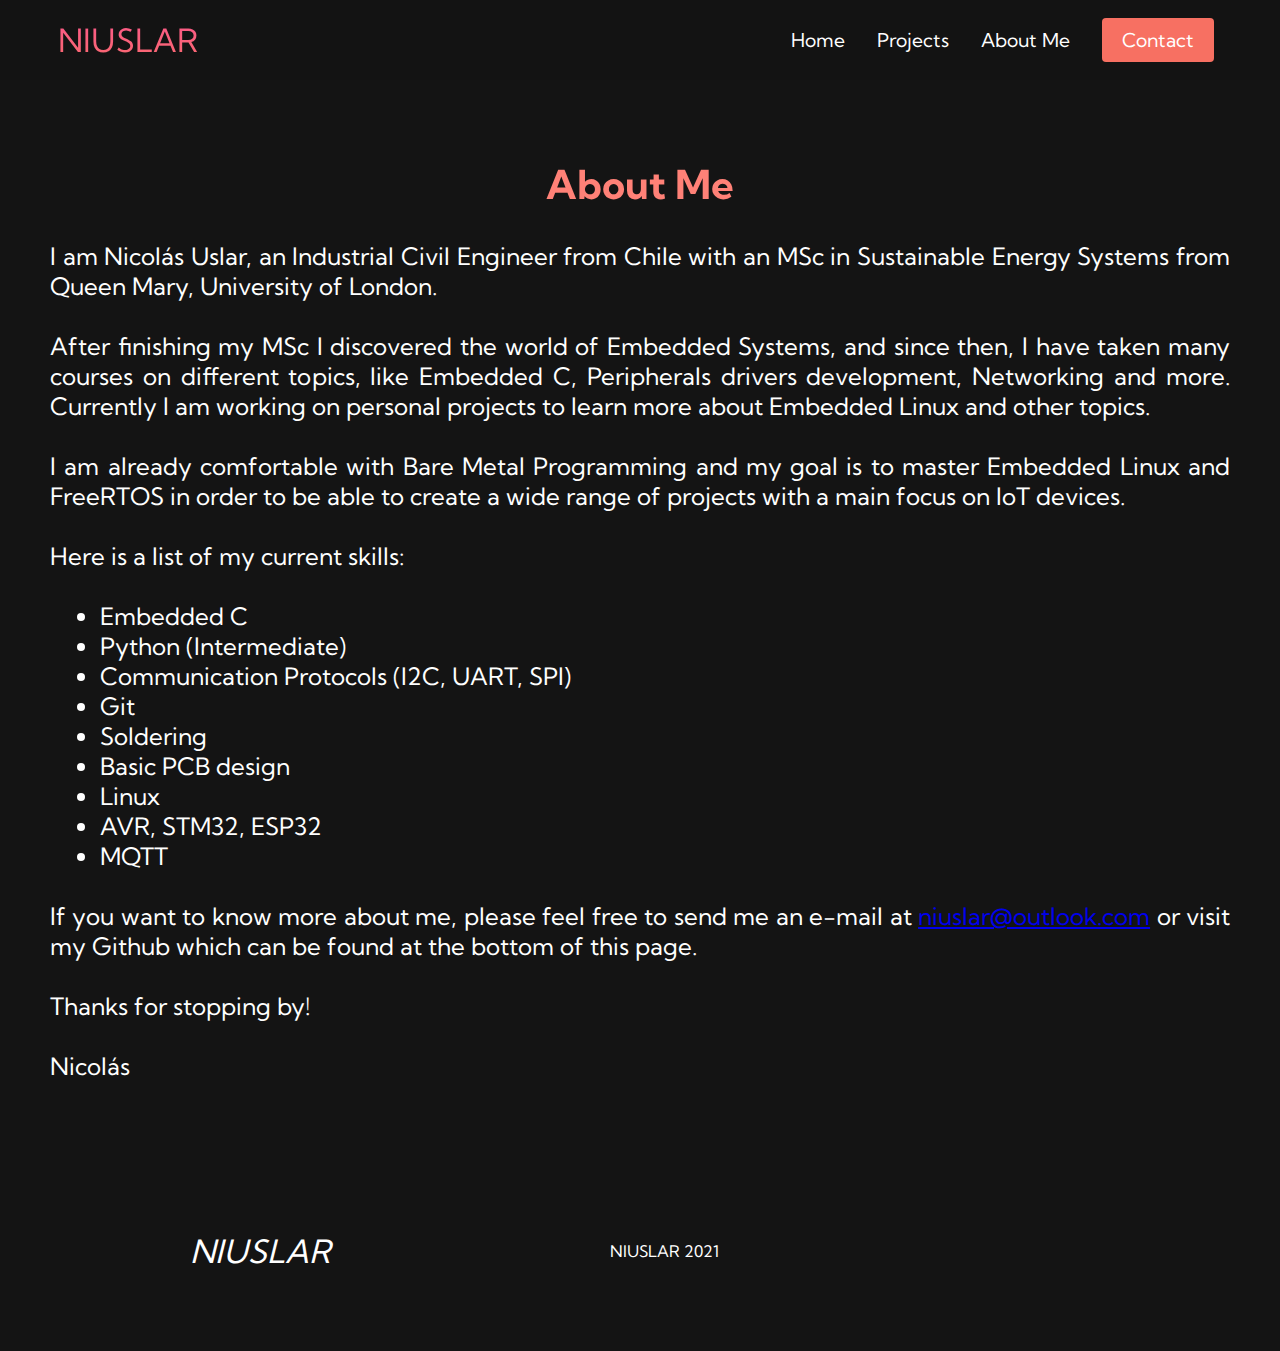
==== about.html @ 7288bb12 "Change footer" ====
<!DOCTYPE html>
<html lang="en">
<head>
    <meta charset="UTF-8">
    <meta http-equiv="X-UA-Compatible" content="IE=edge">
    <meta name="viewport" content="width=device-width, initial-scale=1.0">
    <title>Niuslar's Portfolio</title>
    <link rel = "icon" href = "images/icon.png" type = "image/x-icon">
    <link rel="stylesheet" href="styles2.css">
    <link rel="stylesheet" href="https://use.fontawesome.com/releases/v5.15.4/css/all.css" 
    integrity="sha384-DyZ88mC6Up2uqS4h/KRgHuoeGwBcD4Ng9SiP4dIRy0EXTlnuz47vAwmeGwVChigm" 
    crossorigin="anonymous">
    <link rel="preconnect" href="https://fonts.googleapis.com">
    <link rel="preconnect" href="https://fonts.gstatic.com" crossorigin>
    <link href="https://fonts.googleapis.com/css2?family=Kumbh+Sans:wght@400;700&display=swap" rel="stylesheet">
</head>
<body>
    <!--Navbar section-->
    <nav class="navbar">
        <div class="navbar__container">
            <a href="index.html" id="navbar__logo"><i class="fas fa-laptop-code"></i>
                NIUSLAR</a>
            <div class="navbar__toggle" id="mobile-menu">
                <span class="bar"></span>
                <span class="bar"></span>
                <span class="bar"></span>
            </div>
            <ul class="navbar__menu">
                <li class="navbar__item">
                    <a href="index.html" class="navbar__links">Home</a>
                </li>
                <li class="navbar__item">
                    <a href="projects.html" class="navbar__links">Projects</a>
                </li>
                <li class="navbar__item">
                    <a href="about.html" class="navbar__links">About Me</a>
                </li>
                <li class="navbar__btn">
                    <a href="mailto:&#110;&#105;&#117;&#115;&#108;&#097;&#114;&#064;&#111;&#117;&#116;&#108;&#111;&#111;&#107;&#046;&#099;&#111;&#109;" class="button">Contact</a>
                </li>
            </ul>
        </div>
    </nav>

    <!-- About Me Section -->
    <div class="about">
        <div class="about__container">
            <div class="about__items">
                <h1>About Me</h1>
                <!--img src="images/profile.jpg" alt="Profile Picture"-->
                <p>I am Nicolás Uslar, an Industrial Civil Engineer from Chile with an MSc in Sustainable 
                    Energy Systems from Queen Mary, University of London. 
                </p>
                <p> After finishing my MSc I discovered the world of Embedded Systems, and since then, I have taken many courses on different topics, like Embedded C, Peripherals drivers development, Networking and more. 
                    Currently I am working on personal projects to learn more about Embedded Linux and other topics. 
                </p>
                <p> I am already comfortable with Bare Metal Programming and my goal is to master Embedded Linux and FreeRTOS in order to 
                    be able to create a wide range of projects with a main focus on IoT devices. <br><br>Here is a list of my current skills:
                </p>
                <ul class='skills'>
                    <li>Embedded C</li>
                    <li>Python (Intermediate)</li>
                    <li>Communication Protocols (I2C, UART, SPI)</li>
                    <li>Git</li>
                    <li>Soldering</li>
                    <li>Basic PCB design</li>
                    <li>Linux</li>
                    <li>AVR, STM32, ESP32</li>
                    <li>MQTT</li>
                </ul>
                <p> If you want to know more about me, please feel free to send me an e-mail at <a href="mailto:&#110;&#105;&#117;&#115;&#108;&#097;&#114;&#064;&#111;&#117;&#116;&#108;&#111;&#111;&#107;&#046;&#099;&#111;&#109;">&#110;&#105;&#117;&#115;&#108;&#097;&#114;&#064;&#111;&#117;&#116;&#108;&#111;&#111;&#107;&#046;&#099;&#111;&#109;</a> or visit 
                    my Github which can be found at the bottom of this page. 
                    </p>
                <p>Thanks for stopping by! </p>
                <p> Nicolás</p>
            </div>
        </div>
    </div>



    <!-- Footer Section -->
    <div class="footer__container">
        <div class="footer__links">
            <div class="footer__link--wrapper">
                <!--
                <div class="footer__link--items">
                    <h2>More Info</h2>
                    <a href="/">My CV</a>
                    <a href="/">Contact Info</a>
                </div>
                -->
            </div>
        </div>
        <div class="social__media">
            <div class="social__media--wrap">
                <div class="footer__logo">
                    <a href="index.html" id="footer__logo"><i class="fas fa-laptop-code">
                        NIUSLAR
                    </i></a>
                </div>
                <p class="website__rights">NIUSLAR 2021</p>
                <div class="social__icons">
                    <!--a href="" class="social__icon--link" target="_blank"> 
                        <i class="fab fa-linkedin"></i>
                    </a-->
                    <a href="https://github.com/Niuslar" class="social__icon--link" target="_blank"> 
                        <i class="fab fa-github"></i>
                    </a>
                </div>
            </div>
        </div>
    </div>

    <script src="app.js"></script>
</body>
</html>
---- styles2.css ----
*{
    box-sizing: border-box;
    margin: 0;
    padding: 0;
    font-family: 'Kumbh Sans', sans-serif;
}

.navbar{
    background: #131313;
    height: 80px; 
    display: flex;
    justify-content: center;
    align-items: center;
    font-size: 1.2rem;
    position: sticky;
    top: 0;
    z-index: 999;
}

.navbar__container{
    display: flex;
    justify-content: space-between;
    height: 80px;
    z-index: 1;
    width: 100%;
    max-width: 1300px;
    margin: 0 auto;
    padding: 0 50px;
}

#navbar__logo {
    background-color: #ff8177;
    background-image: linear-gradient(to top, #f77062 0%, #fe5196 100%);
    background-size: 100%;
    -webkit-background-clip: text;
    -moz-background-clip: text;
    -webkit-text-fill-color: transparent;
    -moz-text-fill-color: transparent; 
    display: flex;
    align-items: center; 
    cursor: pointer; 
    text-decoration: none; 
    font-size: 2rem;
}

.fa-laptop-code{
    margin-right: 0.5rem;
}

.navbar__menu{
    display: flex;
    align-items: center;
    list-style: none;
    text-align: center;
}

.navbar__item{
    height: 80px;
}

.navbar__links{
    color: #ffff;
    display: flex;
    align-items: center;
    justify-content: center;
    text-decoration: none;
    padding: 0 1rem;
    height: 100%; 
    white-space: nowrap;
}

.navbar__btn{
    display: flex; 
    justify-content: center;
    align-items: center; 
    padding: 0 1rem; 
    width: 100%
}

.button{
    display: flex;
    justify-content: center; 
    align-items: center; 
    text-decoration: none;
    padding: 10px 20px;
    height: 100%;
    width: 100%;
    border: none; 
    outline: none;
    border-radius: 4px;
    background: #f77062;
    color: #ffff;
}

.button:hover{
    background: #4837ff;
    transition: all 0.3s ease;
}

.navbar__links:hover{
    background: #f77062;
    transition: all 0.3s ease;
}

@media screen and (max-width: 960px){
    .navbar__container{
        display: flex; 
        justify-content: space-between;
        height: 80px;
        z-index: 1; 
        width: 100%; 
        max-width: 1300px;
        padding: 0; 
    }

    .navbar__menu{
        display: grid; 
        grid-template-columns: auto;
        margin: 0; 
        width: 100%; 
        position: absolute; 
        top: -1000px;
        opacity: 0; 
        transition: all 0.5s ease; 
        height: 50vh; 
        z-index: -1; 
        background: #131313;
    }

    .navbar__menu.active{
        background: #131313; 
        top: 100%; 
        opacity: 1;
        transition:  all 0.5s ease;
        z-index: 99;
        height: 50vh; 
        font-size: 1.6rem;
    }

    #navbar__logo{
        padding-left: 25px; 
    }

    .navbar__toggle .bar{
        width: 25px; 
        height: 3px; 
        margin: 5px auto; 
        transition: all 0.3s ease-in-out;
        background: #fff;
    }

    .navbar__item{
        width: 100%; 
    }

    .navbar__links{
        text-align: center; 
        padding: 2rem; 
        width: 100%; 
        display: table; 
    }

    #mobile-menu{
        position: absolute;
        top: 20%; 
        right: 5%; 
        transform: translate(5%, 20%);
    }

    .navbar__btn{
        padding-bottom: 2rem;
    }

    .button{
        display: flex; 
        justify-content: center;
        align-items: center; 
        width: 80%; 
        height: 80px; 
        margin: 0;
    }

    .navbar__toggle .bar{
        display: block; 
        cursor: pointer; 
    }

    #mobile-menu.is-active .bar:nth-child(2){
        opacity: 0;
    }

    #mobile-menu.is-active .bar:nth-child(1){
        transform: translateY(8px) rotate(45deg);
    }

    #mobile-menu.is-active .bar:nth-child(3){
        transform: translateY(-8px) rotate(-45deg);
    }
}

/* About Me Section */

.about{
    background: #141414;
    display: flex;
}

.about__container{
    display: flex;
    justify-content: space-between;
    height: auto;
    z-index: 1;
    width: 100%;
    max-width: 1300px;
    margin: 0 auto;
    padding: 0 50px;
}



.about__container h1{
    height: auto;
    text-align: center;
    background-color: #ff8177;
    background-image: linear-gradient(to rightl #ff8177 0%, #ff867a 0%, #ff8c7f 21%, #f99185 52%, #cf556c 78%, #b12a5b 100%);
    background-size: 100%; 
    margin-top: 5rem;
    margin-bottom: 2rem;
    font-size: 2.5rem;
    -webkit-background-clip: text;
    -moz-background-clip: text;
    -webkit-text-fill-color: transparent;
    -moz-text-fill-color: transparent; 
}

.about__items{
    justify-content: space-between;
}

.about__items p{
    text-align: justify;
    color: #fff;
    justify-content: center;
    font-size: 1.5rem;
    margin: 30px auto;
}

.skills{
    text-align: justify;
    color: #fff;
    justify-content: center;
    font-size: 1.5rem;
    margin: 30px 50px;
}

img{
    border-radius: 50%;
    width: 220px;
    height: 220px;
    float: right;
    -webkit-filter: grayscale(100%); 
    filter: grayscale(100%);
    margin: 0 20px;
}

@media screen and (max-width: 960px){
    img{
        margin-left: 45px;
        margin-right: 45px;
        margin-bottom: 3rem;
    }

    .about__items p{
        margin-top: 3rem;
        padding-right: 20px;
    }
}



/* Projects Section CSS */
.services{
    background: #141414;
    display: flex; 
    flex-direction: column;
    align-items: center;
    justify-content: space-between;
    height: auto;
}

.services h1{
    background-color: #ff8177;
    background-image: linear-gradient(to rightl #ff8177 0%, #ff867a 0%, #ff8c7f 21%, #f99185 52%, #cf556c 78%, #b12a5b 100%);
    background-size: 100%; 
    margin-top: 2rem;
    margin-bottom: 2rem;
    font-size: 2.5rem;
    -webkit-background-clip: text;
    -moz-background-clip: text;
    -webkit-text-fill-color: transparent;
    -moz-text-fill-color: transparent;
}


.services__container{
    display: flex;
    justify-content: center;
    flex-wrap: wrap;
}

.services__card{
    margin: 1rem;
    height: 300px;
    width: 300px;
    border-radius: 4px;
    background-image: linear-gradient(to bottom, rgba(0,0,0,0) 0%, rgba(17,17,17, 0.6) 100%), url(/images/pic2.jpg);
    background-size: cover;
    position: relative;
    color: #fff;
}

.services__card:nth-child(2){
    margin: 1rem;
    height: 300px;
    width: 300px;
    border-radius: 4px;
    background-image: linear-gradient(to bottom, rgba(0,0,0,0) 0%, rgba(17,17,17, 0.6) 100%), url(images/pic3.jpg);
    background-size: cover;
    position: relative;
    color: #fff;
}

.services__card:nth-child(3){
    margin: 1rem;
    height: 300px;
    width: 300px;
    border-radius: 4px;
    background-image: linear-gradient(to bottom, rgba(0,0,0,0) 0%, rgba(17,17,17, 0.6) 100%), url(images/curr_proj_2.jpg);
    background-size: cover;
    position: relative;
    color: #fff;
}

#curr_pro_1{
    margin: 1rem;
    height: 300px;
    width: 300px;
    border-radius: 4px;
    background-image: linear-gradient(to top, rgba(0,0,0,0) 0%, rgba(187, 176, 176, 0.5) 100%), url(images/calendar.jpg);
    background-size: cover;
    position: relative;
    color: #fff;
}

#curr_pro_2{
    margin: 1rem;
    height: 300px;
    width: 300px;
    border-radius: 4px;
    background-image: linear-gradient(to bottom, rgba(0,0,0,0) 0%, rgba(17,17,17, 0.6) 100%), url(images/);
    background-size: cover;
    position: relative;
    color: #fff;
}

#fu_pro_1{
    margin: 1rem;
    height: 300px;
    width: 300px;
    border-radius: 4px;
    background-image: linear-gradient(to bottom, rgba(0,0,0,0) 0%, rgba(17,17,17, 0.6) 100%), url(images/pic4.jpg);
    background-size: cover;
    position: relative;
    color: #fff;
}

#fu_pro_2{
    margin: 1rem;
    height: 300px;
    width: 300px;
    border-radius: 4px;
    background-image: linear-gradient(to bottom, rgba(0,0,0,0) 0%, rgba(17,17,17, 0.6) 100%), url(images/pic5.jpg);
    background-size: cover;
    position: relative;
    color: #fff;
}

.services h2{
    position: absolute;
    top: 100px;
    left: 30px;
}


.services__card p{
    position: absolute;
    top: 150px;
    left: 30px;
    right: 30px;
    text-align: justify;
}

.services__card button{
    color: #fff;
    padding: 10px 20px;
    border: none;
    outline: none;
    border-radius: 4px;
    background: #f77062;
    position: absolute;
    top: 200px;
    right: 30px;
    font-size: 1rem;
    cursor: pointer;
}


.services__card:hover{
    transform: scale(1.075);
    transition: 0.2s ease-in;

}

@media screen and (max-width: 960px){
    .services{
        height: auto;
    }
    
    .services h1{
        font-size: 2rem;
        margin-top: 3rem;
    }
}

@media screen and (max-width: 480px){
    .services{
        height: auto;
    }

    .services h1{
        font-size: 1.2rem;
    }

    .services__card{
        width: 300px;
    }
}

/* Footer CSS */
.footer__container{
    background-color: #141414;
    padding: 5rem 0;
    display: flex;
    flex-direction: column;
    justify-content: center;
    align-items: center;
}

#footer__logo{
    color: #fff;
    display: flex;
    align-items: center;
    cursor: pointer;
    text-decoration: none;
    font-size: 2rem;
}

.footer__links{
    width: 100%;
    max-width: 1000px;
    display: flex;
    justify-content: center;
}

.footer__link--wrapper{
    display: flex;
}

.footer__link--items{
    display: flex;
    flex-direction: column;
    align-items: flex-start;
    margin: 16px;
    text-align: left;
    width: 160px;
    box-sizing: border-box;
}

.footer__link--items h2{
    margin-bottom: 16px;
}

.footer__link--items > h2{
    color: #fff;
}

.footer__link--items a{
    color: #fff;
    text-decoration: none;
    margin-bottom: 0.5rem;
}

.footer__link--items a:hover{
    color: #e9e9e9;
    transition: 0.3s ease-out;
}

/* Social Icons */
.social__icon--link{
    color: #fff;
    font-size: 30px;
}

.social__media{
    max-width: 1000px;
    width: 100%;
}

.social__media--wrap{
    display: flex;
    justify-content: space-between;
    align-items: center;
    width: 90%;
    max-width: 1000px;
    margin: 40px auto 0 auto;
}

.social__icons{
    display: flex;
    justify-content: space-between;
    align-items: center;
    width: 100px;
}

.social__logo{
    color: #fff;
    justify-self: flex-start;
    margin-left: 20px;
    cursor: pointer;
    text-decoration: none;
    font-size: 2rem;
    display: flex;
    align-items: center;
    margin-bottom: 16px;
}

.website__rights{
    color: #fff;
}

@media screen and (max-width: 820px){
    .footer__links{
        padding-top: 2rem;
    }

    .footer__logo{
        margin-bottom: 2rem;
    }
    
    .website__rights{
        margin-bottom: 2rem;
    }

    .footer__link--wrapper{
        flex-direction: column;
    }

    .social__media--wrap{
        flex-direction: column;
    }
}

@media screen and (max-width: 480px){
    .footer__link--items{
        margin: 0;
        padding: 10px;
        width: 100%;
    }
}
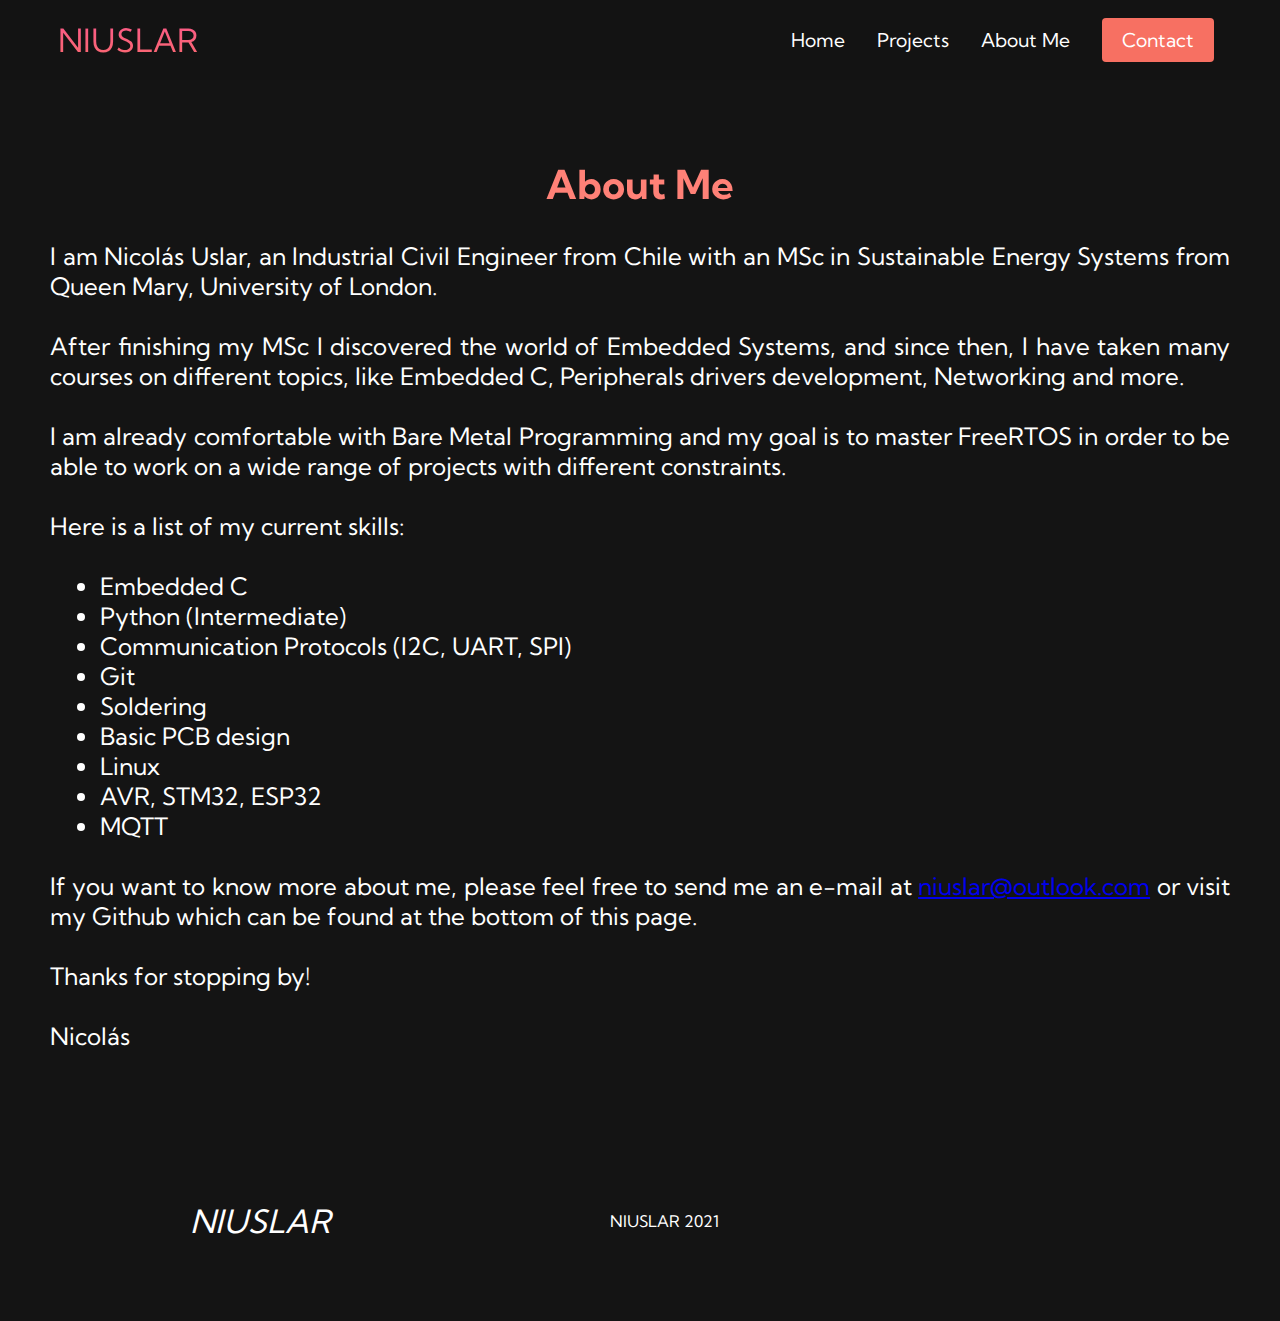
==== commit 031ae500: "Update projects and about me page" ====
--- a/about.html
+++ b/about.html
@@ -51,11 +51,10 @@
                 <p>I am Nicolás Uslar, an Industrial Civil Engineer from Chile with an MSc in Sustainable 
                     Energy Systems from Queen Mary, University of London. 
                 </p>
-                <p> After finishing my MSc I discovered the world of Embedded Systems, and since then, I have taken many courses on different topics, like Embedded C, Peripherals drivers development, Networking and more. 
-                    Currently I am working on personal projects to learn more about Embedded Linux and other topics. 
+                <p> After finishing my MSc I discovered the world of Embedded Systems, and since then, I have taken many courses on different topics, like Embedded C, Peripherals drivers development, Networking and more.
                 </p>
-                <p> I am already comfortable with Bare Metal Programming and my goal is to master Embedded Linux and FreeRTOS in order to 
-                    be able to create a wide range of projects with a main focus on IoT devices. <br><br>Here is a list of my current skills:
+                <p> I am already comfortable with Bare Metal Programming and my goal is to master FreeRTOS in order to 
+                    be able to work on a wide range of projects with different constraints. <br><br>Here is a list of my current skills:
                 </p>
                 <ul class='skills'>
                     <li>Embedded C</li>
--- a/styles2.css
+++ b/styles2.css
@@ -335,7 +335,7 @@
     height: 300px;
     width: 300px;
     border-radius: 4px;
-    background-image: linear-gradient(to bottom, rgba(0,0,0,0) 0%, rgba(17,17,17, 0.6) 100%), url(images/curr_proj_2.jpg);
+    background-image: linear-gradient(to bottom, rgba(0,0,0,0) 0%, rgba(17,17,17, 0.6) 100%), url(images/curr_proj_2.png);
     background-size: cover;
     position: relative;
     color: #fff;
@@ -357,7 +357,7 @@
     height: 300px;
     width: 300px;
     border-radius: 4px;
-    background-image: linear-gradient(to bottom, rgba(0,0,0,0) 0%, rgba(17,17,17, 0.6) 100%), url(images/);
+    background-image: linear-gradient(to bottom, rgba(0,0,0,0) 0%, rgba(17,17,17, 0.6) 100%), url(images/black.jpg);
     background-size: cover;
     position: relative;
     color: #fff;
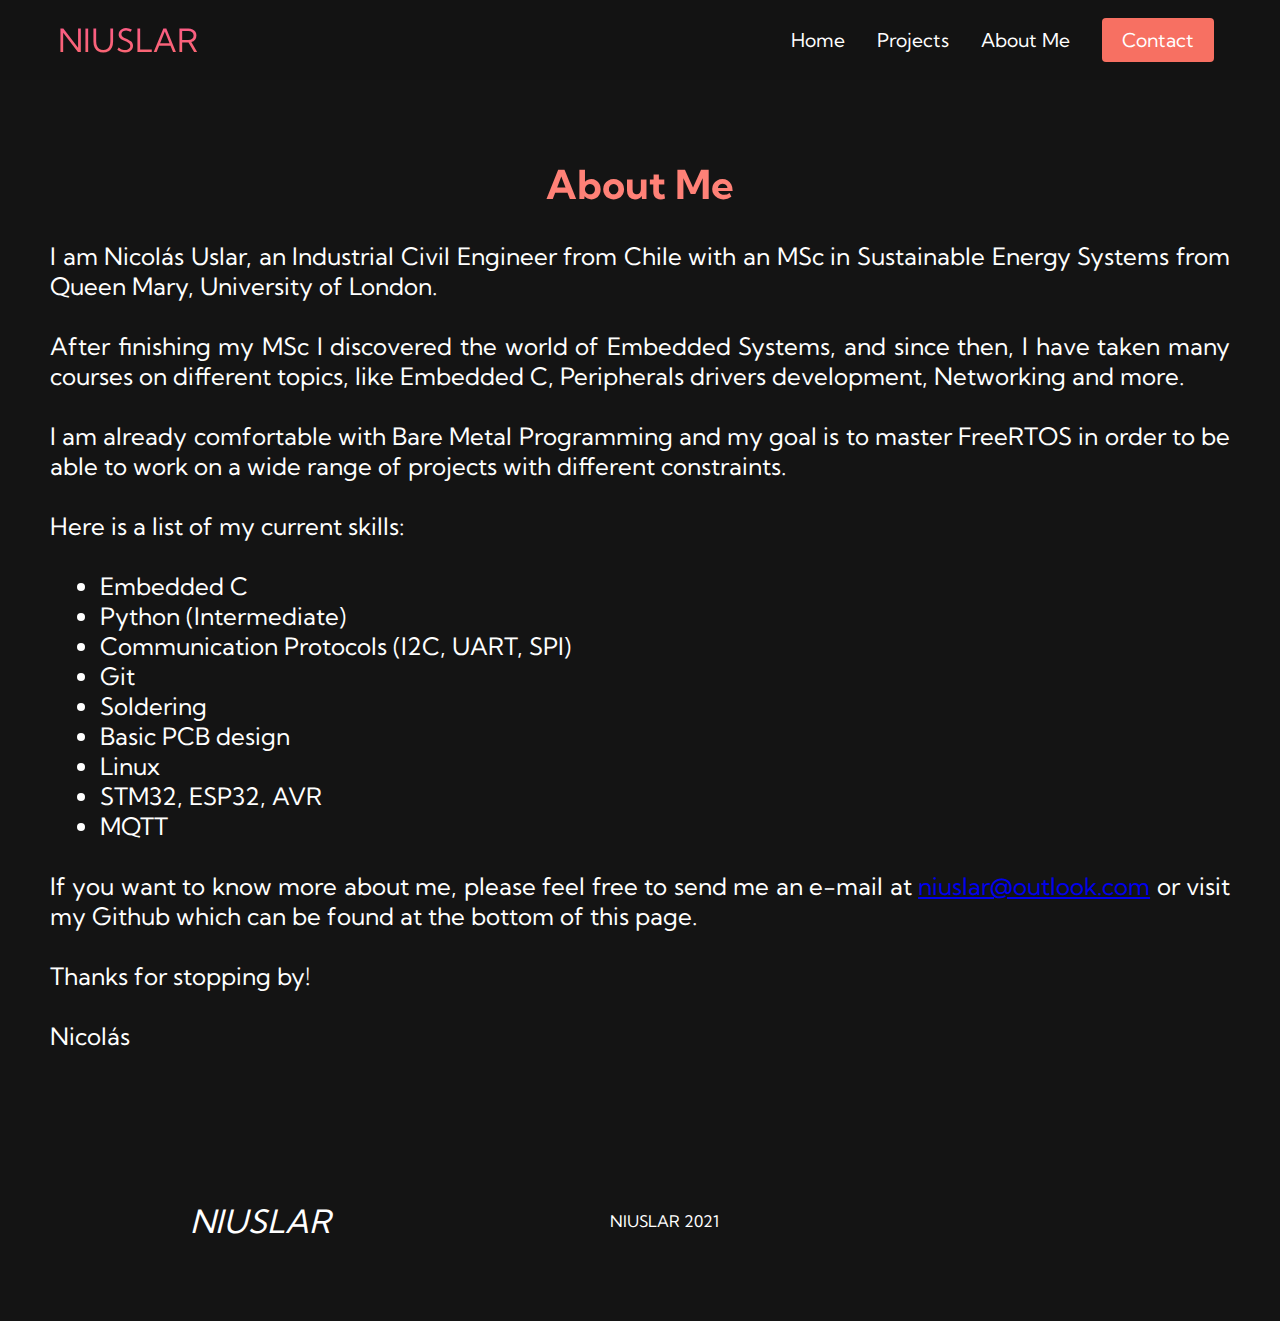
==== commit 8fc29aeb: "Update projects 21/01/22" ====
--- a/about.html
+++ b/about.html
@@ -64,7 +64,7 @@
                     <li>Soldering</li>
                     <li>Basic PCB design</li>
                     <li>Linux</li>
-                    <li>AVR, STM32, ESP32</li>
+                    <li>STM32, ESP32, AVR</li>
                     <li>MQTT</li>
                 </ul>
                 <p> If you want to know more about me, please feel free to send me an e-mail at <a href="mailto:&#110;&#105;&#117;&#115;&#108;&#097;&#114;&#064;&#111;&#117;&#116;&#108;&#111;&#111;&#107;&#046;&#099;&#111;&#109;">&#110;&#105;&#117;&#115;&#108;&#097;&#114;&#064;&#111;&#117;&#116;&#108;&#111;&#111;&#107;&#046;&#099;&#111;&#109;</a> or visit 
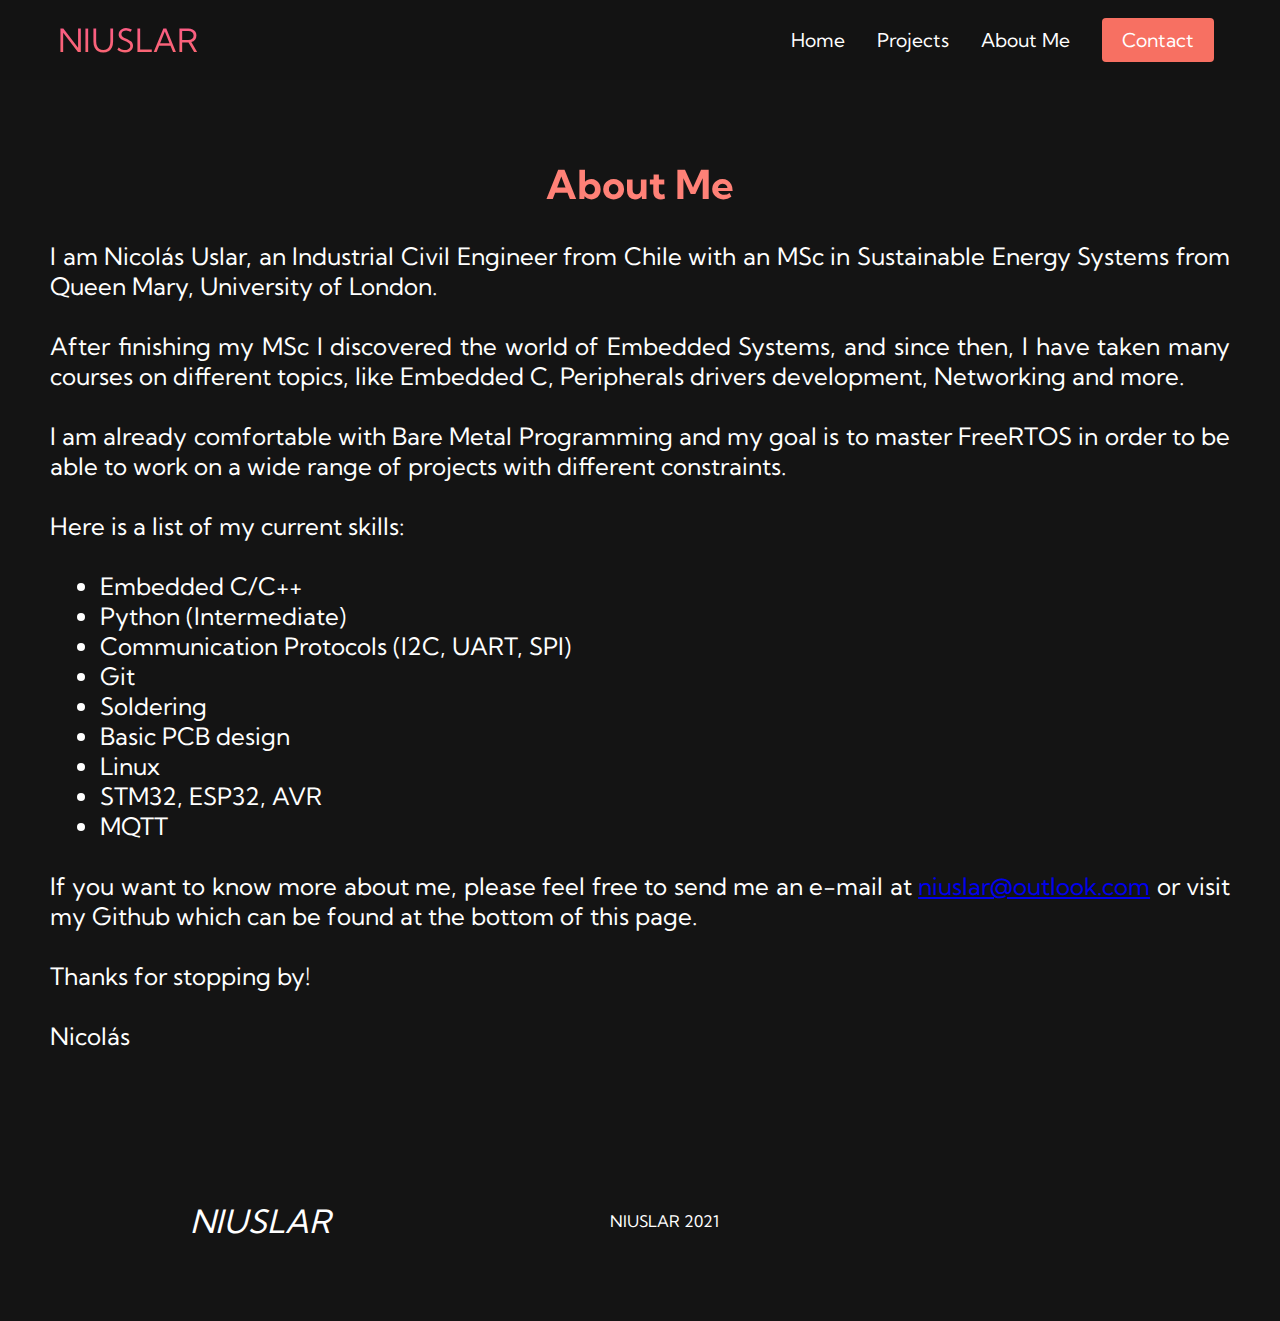
==== commit 12d7b838: "Update about.html" ====
--- a/about.html
+++ b/about.html
@@ -57,7 +57,7 @@
                     be able to work on a wide range of projects with different constraints. <br><br>Here is a list of my current skills:
                 </p>
                 <ul class='skills'>
-                    <li>Embedded C</li>
+                    <li>Embedded C/C++</li>
                     <li>Python (Intermediate)</li>
                     <li>Communication Protocols (I2C, UART, SPI)</li>
                     <li>Git</li>
--- a/styles2.css
+++ b/styles2.css
@@ -357,7 +357,7 @@
     height: 300px;
     width: 300px;
     border-radius: 4px;
-    background-image: linear-gradient(to bottom, rgba(0,0,0,0) 0%, rgba(17,17,17, 0.6) 100%), url(images/black.jpg);
+    background-image: linear-gradient(to bottom, rgba(0,0,0,0) 0%, rgba(17,17,17, 0.6) 100%), url(images/Nucleo.jpg);
     background-size: cover;
     position: relative;
     color: #fff;
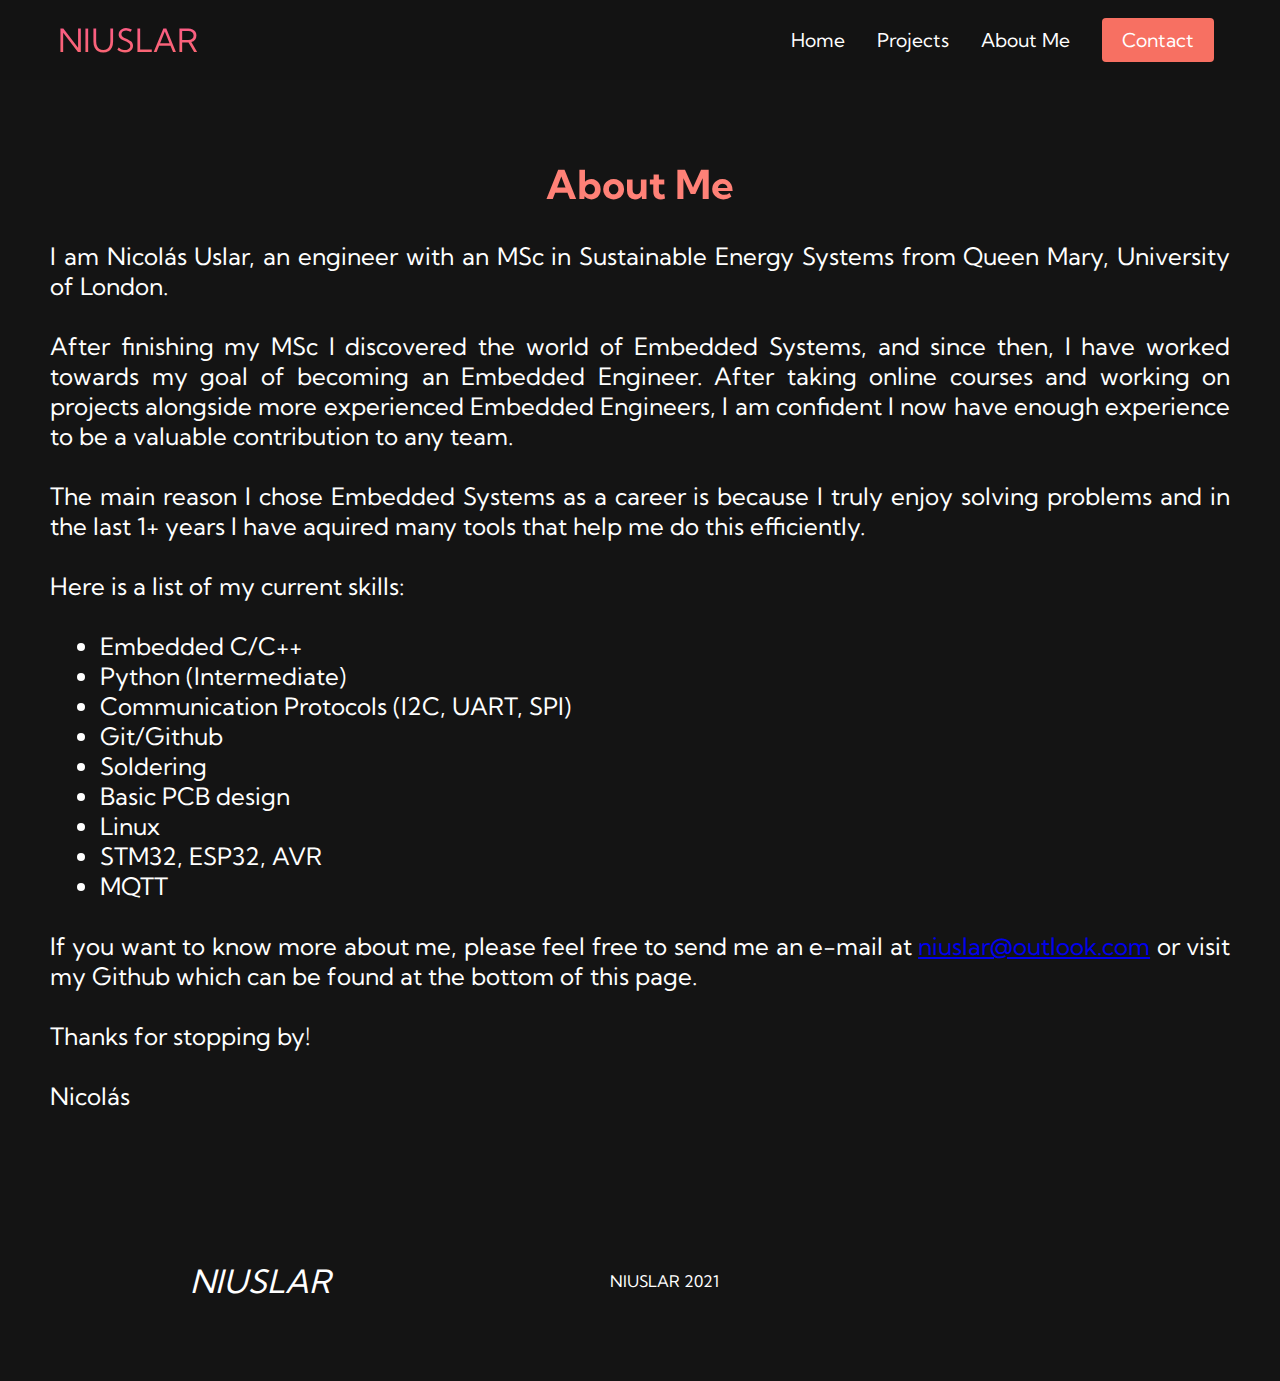
==== commit 23b3d355: "Update About Me section" ====
--- a/about.html
+++ b/about.html
@@ -48,19 +48,22 @@
             <div class="about__items">
                 <h1>About Me</h1>
                 <!--img src="images/profile.jpg" alt="Profile Picture"-->
-                <p>I am Nicolás Uslar, an Industrial Civil Engineer from Chile with an MSc in Sustainable 
+                <p>I am Nicolás Uslar, an engineer with an MSc in Sustainable 
                     Energy Systems from Queen Mary, University of London. 
                 </p>
-                <p> After finishing my MSc I discovered the world of Embedded Systems, and since then, I have taken many courses on different topics, like Embedded C, Peripherals drivers development, Networking and more.
+                <p> After finishing my MSc I discovered the world of Embedded Systems, and since then, I 
+                    have worked towards my goal of becoming an Embedded Engineer. 
+                    After taking online courses and working on projects alongside more experienced Embedded Engineers, I am
+                    confident I now have enough experience to be a valuable contribution to any team. 
                 </p>
-                <p> I am already comfortable with Bare Metal Programming and my goal is to master FreeRTOS in order to 
-                    be able to work on a wide range of projects with different constraints. <br><br>Here is a list of my current skills:
+                <p> The main reason I chose Embedded Systems as a career is because I truly enjoy solving problems and in the last 1+ years I have aquired many tools that help me do this efficiently. 
+                <br><br>Here is a list of my current skills:
                 </p>
                 <ul class='skills'>
                     <li>Embedded C/C++</li>
                     <li>Python (Intermediate)</li>
                     <li>Communication Protocols (I2C, UART, SPI)</li>
-                    <li>Git</li>
+                    <li>Git/Github</li>
                     <li>Soldering</li>
                     <li>Basic PCB design</li>
                     <li>Linux</li>
--- a/styles2.css
+++ b/styles2.css
@@ -363,6 +363,17 @@
     color: #fff;
 }
 
+#stm32_flash{
+    margin: 1rem;
+    height: 300px;
+    width: 300px;
+    border-radius: 4px;
+    background-image: linear-gradient(to bottom, rgba(0,0,0,0) 0%, rgba(17,17,17, 0.6) 100%), url(images/flash.png);
+    background-size: cover;
+    position: relative;
+    color: #fff;
+}
+
 #fu_pro_1{
     margin: 1rem;
     height: 300px;
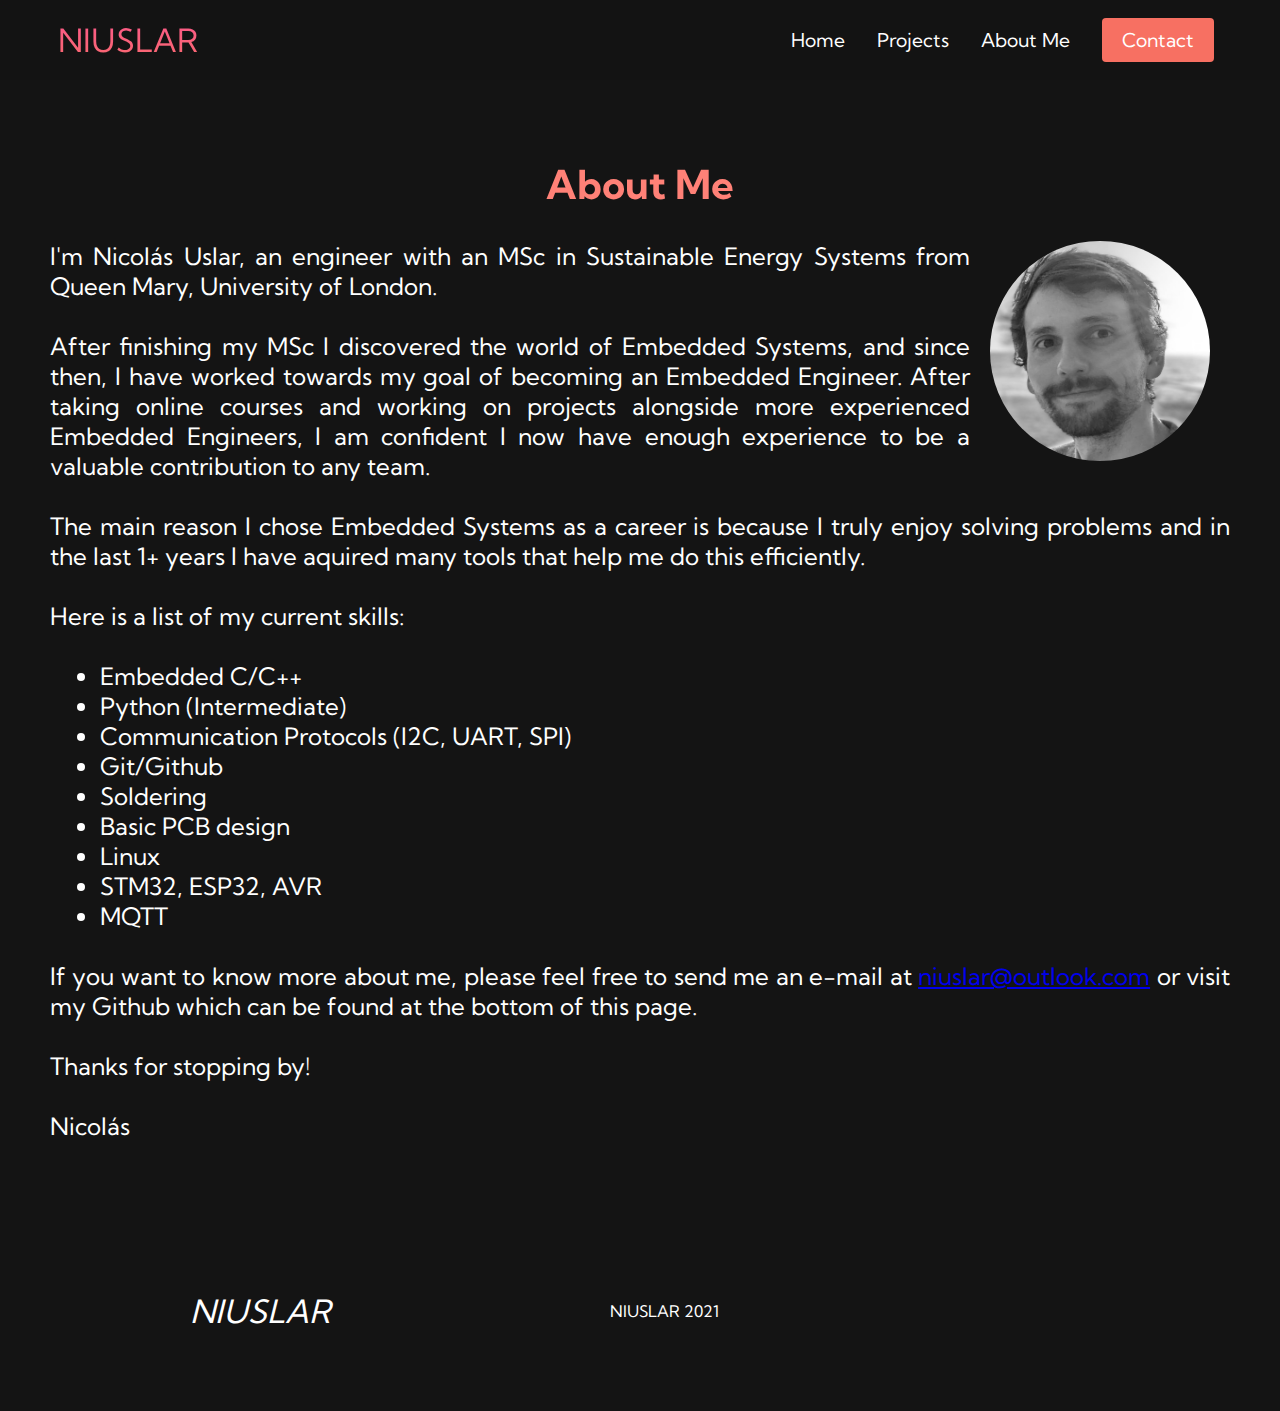
==== commit 6f66649d: "add profile picture" ====
--- a/about.html
+++ b/about.html
@@ -47,8 +47,8 @@
         <div class="about__container">
             <div class="about__items">
                 <h1>About Me</h1>
-                <!--img src="images/profile.jpg" alt="Profile Picture"-->
-                <p>I am Nicolás Uslar, an engineer with an MSc in Sustainable 
+                <img src="images/profile.jpg" alt="Profile Picture">
+                <p>I'm Nicolás Uslar, an engineer with an MSc in Sustainable 
                     Energy Systems from Queen Mary, University of London. 
                 </p>
                 <p> After finishing my MSc I discovered the world of Embedded Systems, and since then, I 
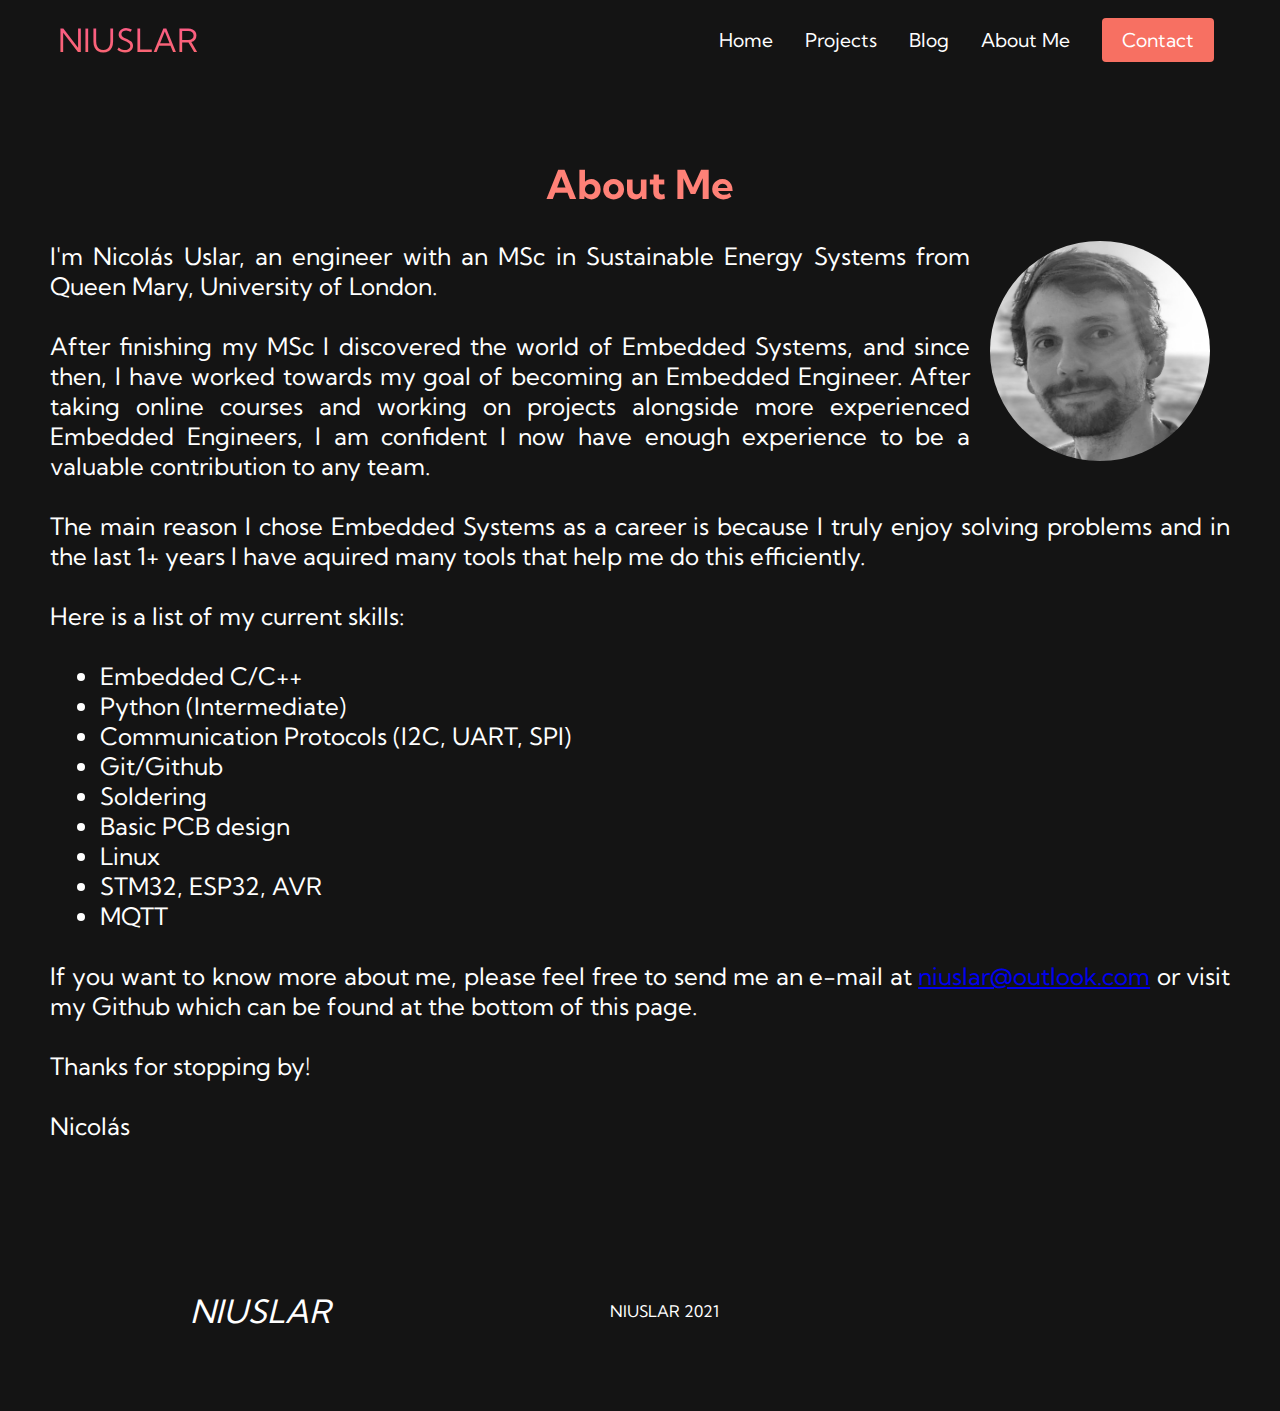
==== commit 7e5731ca: "feature: add multiple projects and right column" ====
--- a/about.html
+++ b/about.html
@@ -31,6 +31,9 @@
                 </li>
                 <li class="navbar__item">
                     <a href="projects.html" class="navbar__links">Projects</a>
+                </li>
+                <li class="navbar__item">
+                    <a href="blog.html" class="navbar__links">Blog</a>
                 </li>
                 <li class="navbar__item">
                     <a href="about.html" class="navbar__links">About Me</a>
--- a/styles2.css
+++ b/styles2.css
@@ -6,7 +6,7 @@
 }
 
 .navbar{
-    background: #131313;
+    background: #141414;
     height: 80px; 
     display: flex;
     justify-content: center;
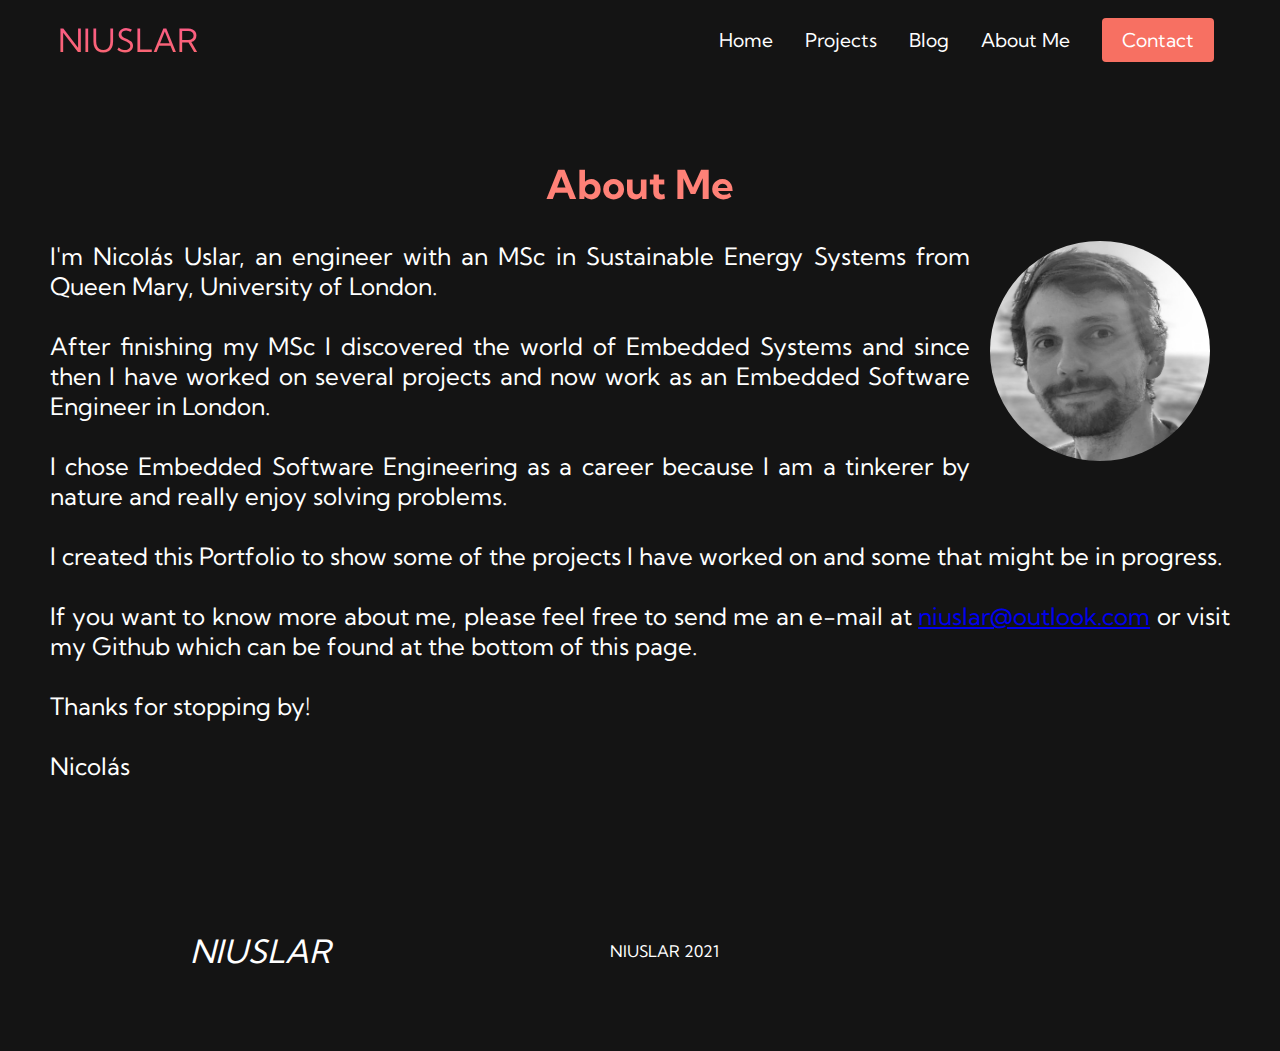
==== commit 2eb44e9b: "feature: Update About Me" ====
--- a/about.html
+++ b/about.html
@@ -54,25 +54,14 @@
                 <p>I'm Nicolás Uslar, an engineer with an MSc in Sustainable 
                     Energy Systems from Queen Mary, University of London. 
                 </p>
-                <p> After finishing my MSc I discovered the world of Embedded Systems, and since then, I 
-                    have worked towards my goal of becoming an Embedded Engineer. 
-                    After taking online courses and working on projects alongside more experienced Embedded Engineers, I am
-                    confident I now have enough experience to be a valuable contribution to any team. 
+                <p> After finishing my MSc I discovered the world of Embedded Systems and since then I have worked on several projects and now 
+                    work as an Embedded Software Engineer in London. </p>
+                <p>
+                    I chose Embedded Software Engineering as a career because I am a tinkerer by nature and really enjoy solving problems.  
                 </p>
-                <p> The main reason I chose Embedded Systems as a career is because I truly enjoy solving problems and in the last 1+ years I have aquired many tools that help me do this efficiently. 
-                <br><br>Here is a list of my current skills:
+                <p>
+                    I created this Portfolio to show some of the projects I have worked on and some that might be in progress. 
                 </p>
-                <ul class='skills'>
-                    <li>Embedded C/C++</li>
-                    <li>Python (Intermediate)</li>
-                    <li>Communication Protocols (I2C, UART, SPI)</li>
-                    <li>Git/Github</li>
-                    <li>Soldering</li>
-                    <li>Basic PCB design</li>
-                    <li>Linux</li>
-                    <li>STM32, ESP32, AVR</li>
-                    <li>MQTT</li>
-                </ul>
                 <p> If you want to know more about me, please feel free to send me an e-mail at <a href="mailto:&#110;&#105;&#117;&#115;&#108;&#097;&#114;&#064;&#111;&#117;&#116;&#108;&#111;&#111;&#107;&#046;&#099;&#111;&#109;">&#110;&#105;&#117;&#115;&#108;&#097;&#114;&#064;&#111;&#117;&#116;&#108;&#111;&#111;&#107;&#046;&#099;&#111;&#109;</a> or visit 
                     my Github which can be found at the bottom of this page. 
                     </p>
